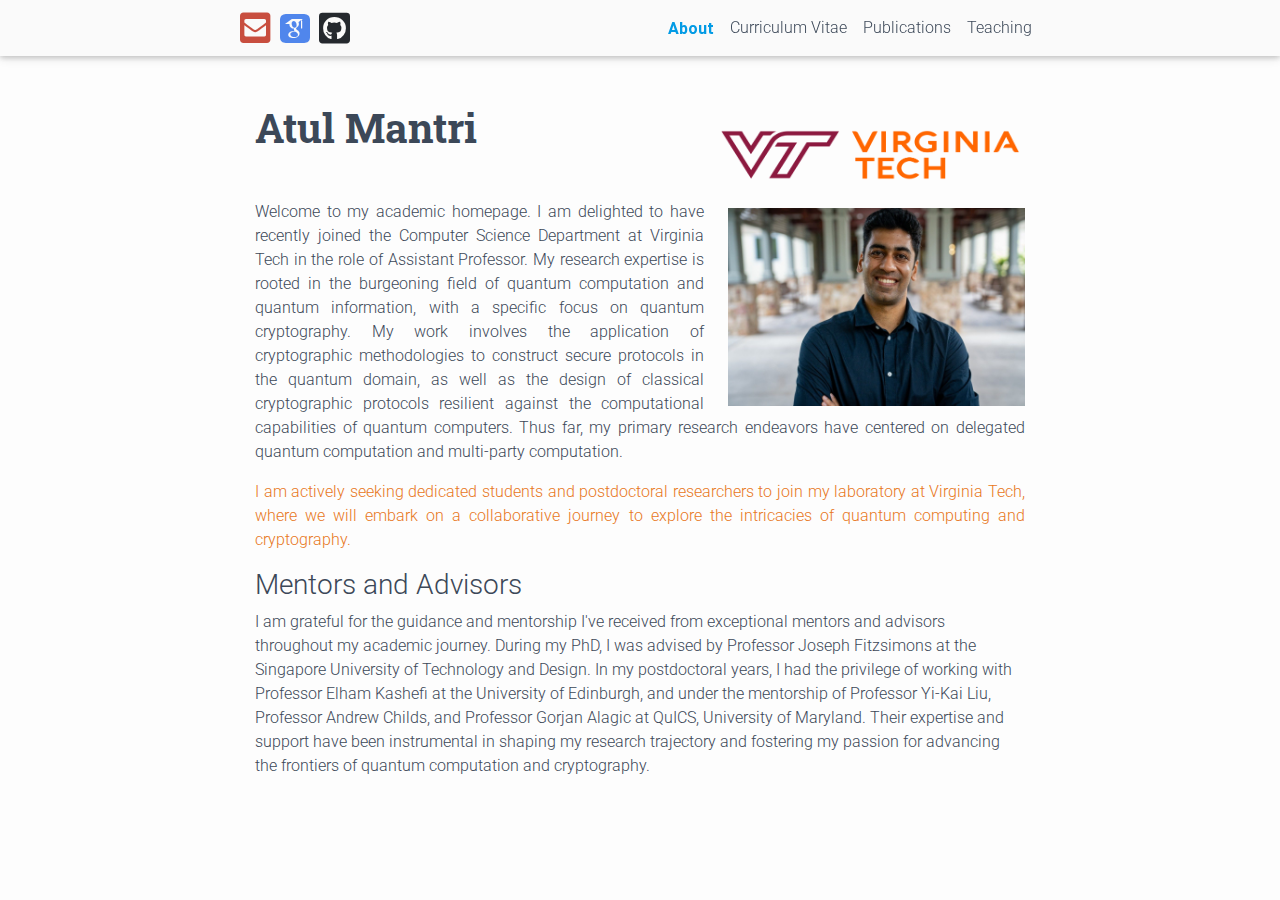
==== index.html @ 1d7722f6 "Update index.html" ====
<!DOCTYPE html>
<html>
<head>
  <meta charset="utf-8">
  <meta name="viewport" content="width=device-width, initial-scale=1, shrink-to-fit=no">

  <title>Atul Mantri</title>
  <meta name="description" content="A beautiful Jekyll theme for academics">

  <!-- Fonts and Icons -->
  <link rel="stylesheet" type="text/css" href="https://fonts.googleapis.com/css?family=Roboto:300,400,500,700|Roboto+Slab:100,300,400,500,700|Material+Icons" />

  <!-- CSS Files -->
  <link rel="stylesheet" href="/assets/css/all.min.css">
  <link rel="stylesheet" href="/assets/css/academicons.min.css">
  <link rel="stylesheet" href="/assets/css/main.css">
  <link rel="canonical" href="/">

	<SCRIPT LANGUAGE="JavaScript">

<!-- Begin
var theImages = new Array()
var theCredits = new Array()

theImages[0] = '/assets/img/amantri1.jpg'


// do not edit anything below this line

var j = 0
var p = theImages.length;
var preBuffer = new Array()
for (i = 0; i < p; i++){
   preBuffer[i] = new Image()
   preBuffer[i].src = theImages[i]
}
var whichImage = Math.floor(Math.random()*(p));
function showImage(){
document.write('<img class="profile-img img-responsive" src="'+theImages[whichImage]+'" align="middle" height="230">');
document.write('<p><font color="gray" size="1">Photo credit: '+theCredits[whichImage]+'</font></p>');
}

//  End -->
</script>

<!-- Google tag (gtag.js) -->
<script async src="https://www.googletagmanager.com/gtag/js?id=G-3VNK0HY97M"></script>
<script>
  window.dataLayer = window.dataLayer || [];
  function gtag(){dataLayer.push(arguments);}
  gtag('js', new Date());

  gtag('config', 'G-3VNK0HY97M');
</script>

</head>
<body>
  <!-- Header -->
  <nav id="navbar" class="navbar fixed-top navbar-expand-md grey lighten-5 z-depth-1 navbar-light">
    <div class="container-fluid p-0">
      
        <div class="row ml-1 ml-sm-0">
          <span class="contact-icon text-center" style="line-height: 1em;">
            <a href="mailto:atulmantri@vt.edu"><i class="fa fa-envelope-square gm-icon"></i></a>
            <a href="https://scholar.google.com/citations?hl=en&user=Xnm7lvQAAAAJ" target="_blank" title="Google Scholar"><i class="ai ai-google-scholar-square gs-icon"></i></a>
            <a href="https://github.com/atulmantri" target="_blank" title="GitHub"><i class="fab fa-github-square gh-icon"></i></a>
          </span>
        </div>
      
      <button class="navbar-toggler ml-auto" type="button" data-toggle="collapse" data-target="#navbarNav" aria-controls="navbarNav" aria-expanded="false" aria-label="Toggle navigation">
        <span class="navbar-toggler-icon"></span>
      </button>
      <div class="collapse navbar-collapse text-right" id="navbarNav">
        <ul class="navbar-nav ml-auto flex-nowrap">
          <li class="nav-item navbar-active font-weight-bold">
            <a class="nav-link" href="/">
              About
              
                <span class="sr-only">(current)</span>
              
            </a>
          </li>
          
              <li class="nav-item ">
                  <a class="nav-link" href="/assets/pdf/atulcv.pdf">
                    Curriculum Vitae
                    
                  </a>
              </li>
           
              
		<li class="nav-item ">
                  <a class="nav-link" href="/publications/">
                    Publications
                    
                  </a>
		</li>
     
    
              <li class="nav-item ">
                  <a class="nav-link" href="/teaching/">
                    Teaching
                    
                  </a>
              </li>
            
          
        </ul>
      </div>
    </div>
  </nav>

  <!-- Scrolling Progress Bar -->
  <progress id="progress" value="0">
    <div class="progress-container">
      <span class="progress-bar"></span>
    </div>
  </progress>

  <!-- Content -->
  <div class="content">
		<div class="col p-0 pt-4 pb-4">
			<h1 class="pb-3 title text-left font-weight-bold">Atul Mantri</h1>
  
		<div style="position: absolute; float: right; right:5px; top:50px">
         <img src="/assets/img/Virginia_Tech_logo.png" align="middle" width="300" height="50" />
		</div>


		</div>


    
<!-- Introduction -->

<div style="display: flex; flex-wrap: wrap;">
    <div class="text-justify p-0">
        <div class="col-xs-12 col-sm-5 p-0 pt-2 pb-sm-2 pb-4 pl-sm-4 text-center" style="float: right;">
            <img class="profile-img img-responsive" src="/assets/img/amantri1.jpg" align="middle" >
        </div>

        <p>
          Welcome to my academic homepage. 
          I am delighted to have recently joined the Computer Science Department at Virginia Tech in the role of Assistant Professor. 
          My research expertise is rooted in the burgeoning field of quantum computation and quantum information, with a specific focus on quantum cryptography. 
          My work involves the application of cryptographic methodologies to construct secure protocols in the quantum domain, as well as the design of classical cryptographic protocols resilient against the computational capabilities of quantum computers. 
          Thus far, my primary research endeavors have centered on delegated quantum computation and multi-party computation. 
        </p>

        <p style="color:rgb(232, 119, 34);">
        I am actively seeking dedicated students and postdoctoral researchers to join my laboratory at Virginia Tech, where we will embark on a collaborative journey to explore the intricacies of quantum computing and cryptography.
        </p>
        
    </div>
</div>


    <!-- Mentors and Advisors -->
<section class="mentors-and-advisors">
  <h3>Mentors and Advisors</h3>
  <p>
    I am grateful for the guidance and mentorship I've received from exceptional mentors and advisors throughout my academic journey. 
    During my PhD, I was advised by Professor Joseph Fitzsimons at the Singapore University of Technology and Design. In my postdoctoral years, I had the privilege of working with Professor Elham Kashefi at the University of Edinburgh, and under the mentorship of Professor Yi-Kai Liu, Professor Andrew Childs, and Professor Gorjan Alagic at QuICS, University of Maryland.
     Their expertise and support have been instrumental in shaping my research trajectory and  fostering my passion for advancing the frontiers of quantum computation and cryptography.
  </p>
</section>



</body>
</html>
---- assets/css/academicons.min.css ----
@font-face{font-family:'Academicons';src:url('../fonts/academicons.eot?v=1.7.0');src:url('../fonts/academicons.eot?v=1.7.0') format('embedded-opentype'), url('../fonts/academicons.ttf?v=1.7.0') format('truetype'), url('../fonts/academicons.woff?v=1.7.0') format('woff'), url('../fonts/academicons.svg?v=1.7.0#academicons') format('svg');font-weight:normal;font-style:normal}.ai{display:inline-block;font:normal normal normal 14px/1 Academicons;font-size:inherit;text-rendering:auto;-webkit-font-smoothing:antialiased;-moz-osx-font-smoothing:grayscale}.ai-google-scholar:before{content:"\e900"}.ai-google-scholar-square:before{content:"\e901"}.ai-researchgate:before{content:"\e902"}.ai-researchgate-square:before{content:"\e903"}.ai-mendeley:before{content:"\e904"}.ai-mendeley-square:before{content:"\e905"}.ai-orcid:before{content:"\e906"}.ai-orcid-square:before{content:"\e907"}.ai-impactstory:before{content:"\e908"}.ai-impactstory-square:before{content:"\e909"}.ai-academia:before{content:"\e910"}.ai-academia-square:before{content:"\e911"}.ai-zotero:before{content:"\e912"}.ai-zotero-square:before{content:"\e913"}.ai-figshare:before{content:"\e914"}.ai-figshare-square:before{content:"\e915"}.ai-dryad:before{content:"\e916"}.ai-dryad-square:before{content:"\e917"}.ai-arxiv:before{content:"\e918"}.ai-arxiv-square:before{content:"\e919"}.ai-scirate:before{content:"\e920"}.ai-scirate-square:before{content:"\e921"}.ai-open-access:before{content:"\e922"}.ai-open-access-square:before{content:"\e923"}.ai-courser:before{content:"\e924"}.ai-courser-square:before{content:"\e925"}.ai-osf:before{content:"\e926"}.ai-osf-square:before{content:"\e927"}.ai-doi:before{content:"\e928"}.ai-doi-square:before{content:"\e929"}.ai-inspire:before{content:"\e930"}.ai-inspire-square:before{content:"\e931"}.ai-pubmed:before{content:"\e932"}.ai-pubmed-square:before{content:"\e933"}.ai-acclaim:before{content:"\e934"}.ai-acclaim-square:before{content:"\e935"}.ai-lg{font-size:1.33333333em;line-height:0.75em;vertical-align:-15%}.ai-2x{font-size:2em}.ai-3x{font-size:3em}.ai-4x{font-size:4em}.ai-5x{font-size:5em}.ai-fw{width:1.28571429em;text-align:center}.ai-ul{padding-left:0;margin-left:2.14285714em;list-style-type:none}.ai-ul > li{position:relative}.ai-li{position:absolute;left:-2.14285714em;width:2.14285714em;top:0.14285714em;text-align:center}.ai-li.fa-lg{left:-1.85714286em}.ai-border{padding:.2em .25em .15em;border:solid 0.08em #eeeeee;border-radius:.1em}.ai-pull-left{float:left}.ai-pull-right{float:right}.ai.fa-pull-left{margin-right:.3em}.ai.fa-pull-right{margin-left:.3em}.fa-lg{font-size:1.33333333em;line-height:0.75em;vertical-align:-15%}.fa-2x{font-size:2em}.fa-3x{font-size:3em}.fa-4x{font-size:4em}.fa-5x{font-size:5em}.fa-fw{width:1.28571429em;text-align:center}.fa-ul{padding-left:0;margin-left:2.14285714em;list-style-type:none}.fa-ul > li{position:relative}.fa-li{position:absolute;left:-2.14285714em;width:2.14285714em;top:0.14285714em;text-align:center}.fa-li.fa-lg{left:-1.85714286em}.fa-border{padding:.2em .25em .15em;border:solid 0.08em #eeeeee;border-radius:.1em}.fa-pull-left{float:left}.fa-pull-right{float:right}.fa.fa-pull-left{margin-right:.3em}.fa.fa-pull-right{margin-left:.3em}
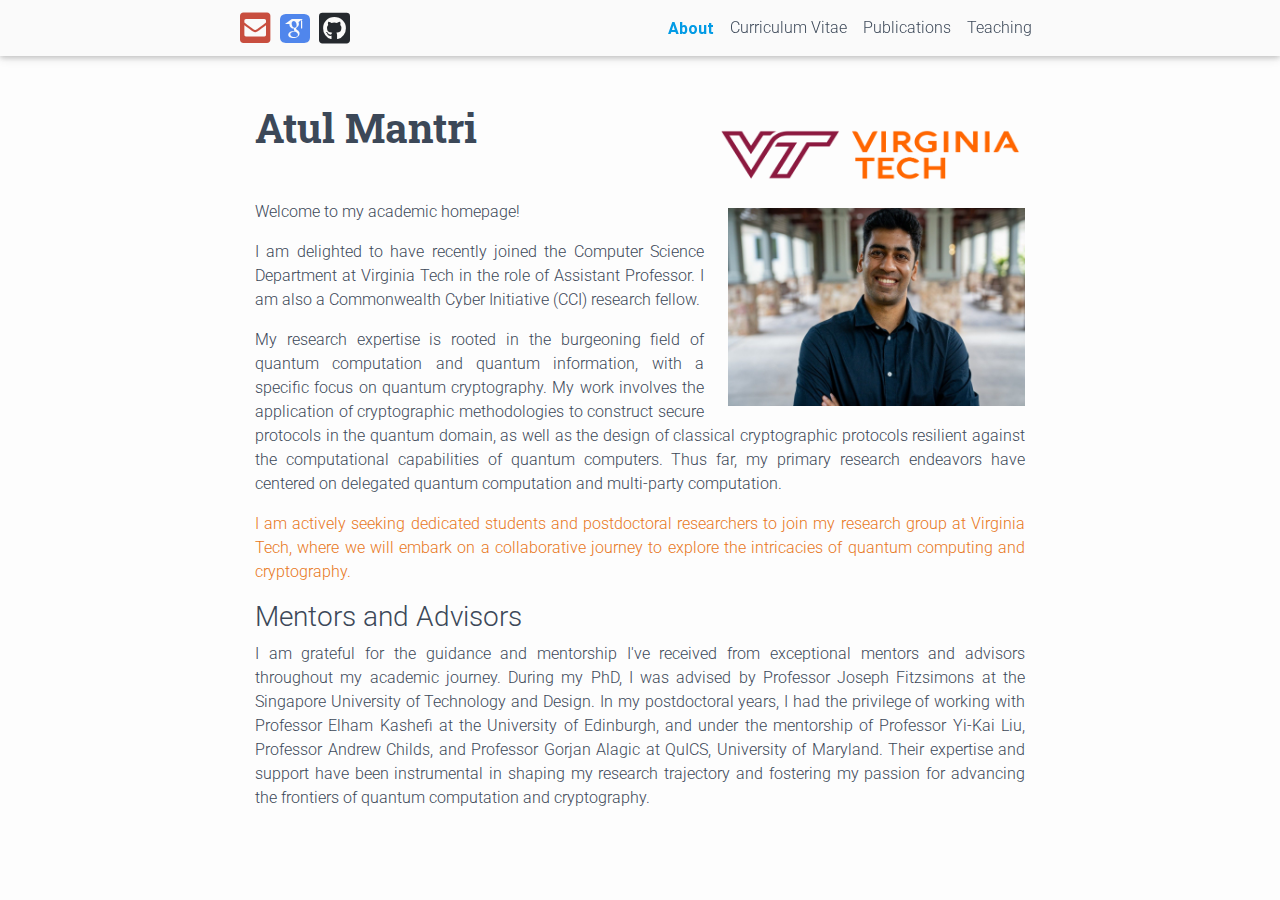
==== commit 5535f9b1: "Update index.html" ====
--- a/index.html
+++ b/index.html
@@ -5,7 +5,7 @@
   <meta name="viewport" content="width=device-width, initial-scale=1, shrink-to-fit=no">
 
   <title>Atul Mantri</title>
-  <meta name="description" content="A beautiful Jekyll theme for academics">
+  <meta name="description" content="Quantum Computing & Cryptography Researcher">
 
   <!-- Fonts and Icons -->
   <link rel="stylesheet" type="text/css" href="https://fonts.googleapis.com/css?family=Roboto:300,400,500,700|Roboto+Slab:100,300,400,500,700|Material+Icons" />
@@ -140,15 +140,19 @@
         </div>
 
         <p>
-          Welcome to my academic homepage. 
-          I am delighted to have recently joined the Computer Science Department at Virginia Tech in the role of Assistant Professor. 
+          Welcome to my academic homepage! 
+          </p>
+          <p>
+          I am delighted to have recently joined the Computer Science Department at Virginia Tech in the role of Assistant Professor. I am also a Commonwealth Cyber Initiative (CCI) research fellow.  
+        </p>
+          <p>
           My research expertise is rooted in the burgeoning field of quantum computation and quantum information, with a specific focus on quantum cryptography. 
           My work involves the application of cryptographic methodologies to construct secure protocols in the quantum domain, as well as the design of classical cryptographic protocols resilient against the computational capabilities of quantum computers. 
           Thus far, my primary research endeavors have centered on delegated quantum computation and multi-party computation. 
         </p>
 
         <p style="color:rgb(232, 119, 34);">
-        I am actively seeking dedicated students and postdoctoral researchers to join my laboratory at Virginia Tech, where we will embark on a collaborative journey to explore the intricacies of quantum computing and cryptography.
+        I am actively seeking dedicated students and postdoctoral researchers to join my research group at Virginia Tech, where we will embark on a collaborative journey to explore the intricacies of quantum computing and cryptography.
         </p>
         
     </div>
@@ -156,6 +160,7 @@
 
 
     <!-- Mentors and Advisors -->
+    <div class="text-justify p-0">
 <section class="mentors-and-advisors">
   <h3>Mentors and Advisors</h3>
   <p>
@@ -164,6 +169,7 @@
      Their expertise and support have been instrumental in shaping my research trajectory and  fostering my passion for advancing the frontiers of quantum computation and cryptography.
   </p>
 </section>
+</div>
 
 
 
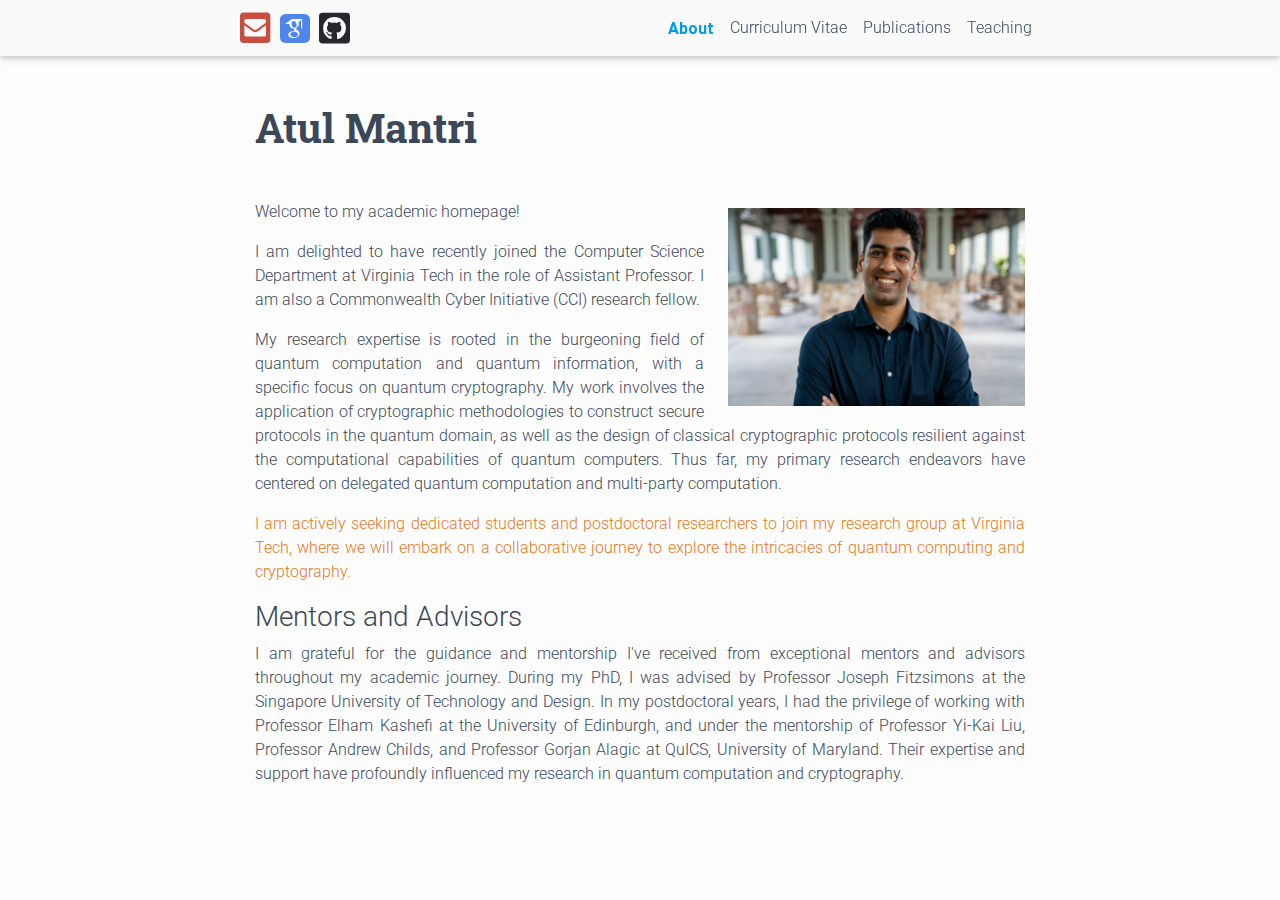
==== commit 44cdf054: "Update index.html" ====
--- a/index.html
+++ b/index.html
@@ -122,9 +122,9 @@
 		<div class="col p-0 pt-4 pb-4">
 			<h1 class="pb-3 title text-left font-weight-bold">Atul Mantri</h1>
   
-		<div style="position: absolute; float: right; right:5px; top:50px">
+		<!-- <div style="position: absolute; float: right; right:5px; top:50px">
          <img src="/assets/img/Virginia_Tech_logo.png" align="middle" width="300" height="50" />
-		</div>
+		</div> -->
 
 
 		</div>
@@ -166,11 +166,17 @@
   <p>
     I am grateful for the guidance and mentorship I've received from exceptional mentors and advisors throughout my academic journey. 
     During my PhD, I was advised by Professor Joseph Fitzsimons at the Singapore University of Technology and Design. In my postdoctoral years, I had the privilege of working with Professor Elham Kashefi at the University of Edinburgh, and under the mentorship of Professor Yi-Kai Liu, Professor Andrew Childs, and Professor Gorjan Alagic at QuICS, University of Maryland.
-     Their expertise and support have been instrumental in shaping my research trajectory and  fostering my passion for advancing the frontiers of quantum computation and cryptography.
+     Their expertise and support have profoundly influenced my research in quantum computation and cryptography.
   </p>
 </section>
 </div>
 
+<!-- jQuery -->
+<script src="https://code.jquery.com/jquery-3.6.0.min.js"></script>
+
+<!-- Bootstrap JS (Popper.js is also required) -->
+<script src="https://cdn.jsdelivr.net/npm/bootstrap@4.5.2/dist/js/bootstrap.min.js"></script>
+<script src="https://cdnjs.cloudflare.com/ajax/libs/popper.js/1.16.0/umd/popper.min.js"></script>
 
 
 </body>
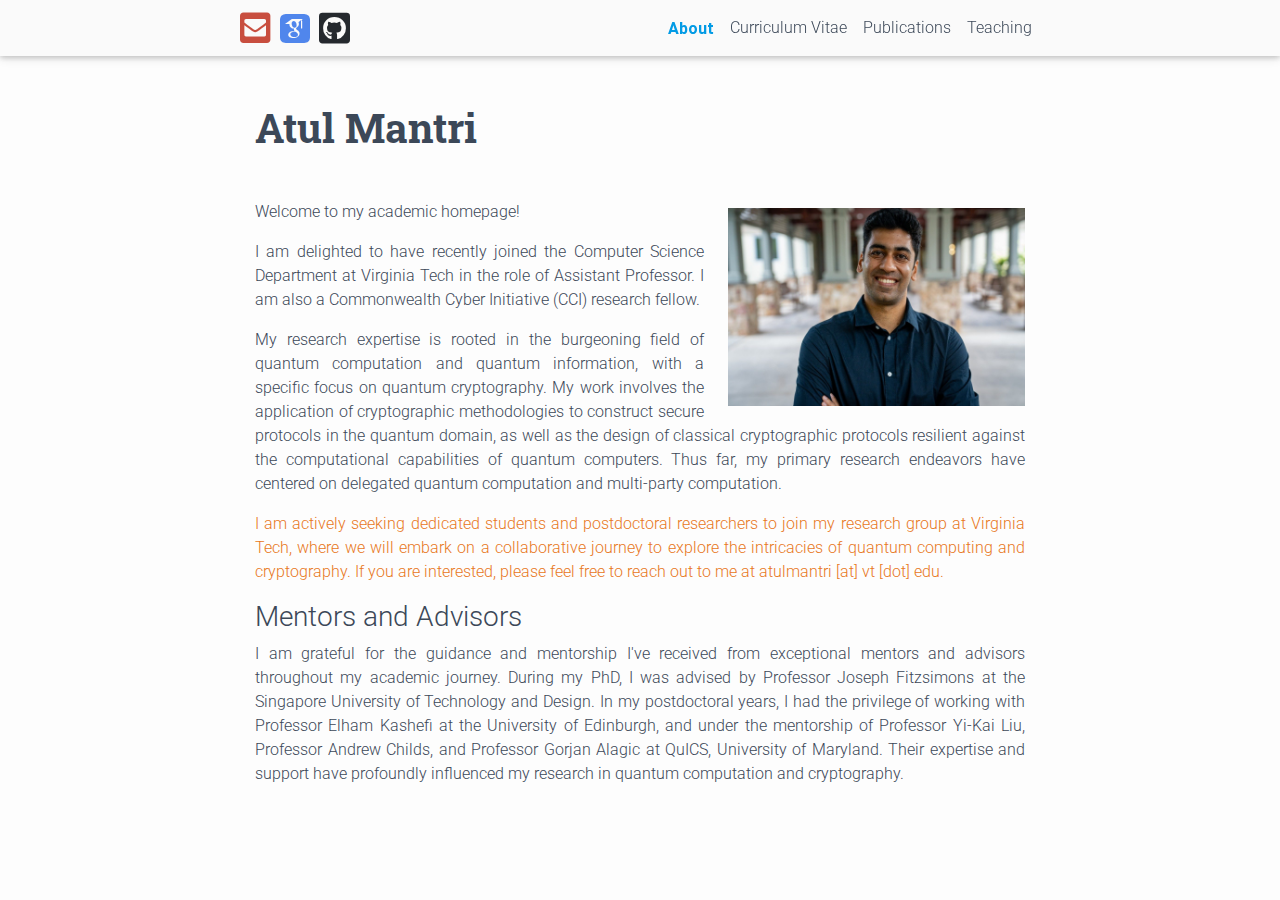
==== commit faad2c94: "added SEO" ====
--- a/index.html
+++ b/index.html
@@ -1,183 +1,117 @@
 <!DOCTYPE html>
-<html>
+<html lang="en">
 <head>
-  <meta charset="utf-8">
-  <meta name="viewport" content="width=device-width, initial-scale=1, shrink-to-fit=no">
+    <meta charset="utf-8">
+    <meta name="viewport" content="width=device-width, initial-scale=1, shrink-to-fit=no">
+    
+    <title>Atul Mantri - Quantum Computing & Cryptography Researcher</title>
+    <meta name="description" content="Atul Mantri's academic homepage focusing on Quantum Computing and Cryptography research. Join our research group at Virginia Tech. Contact: atulmantri[at]vt[dot]edu">
 
-  <title>Atul Mantri</title>
-  <meta name="description" content="Quantum Computing & Cryptography Researcher">
+    <!-- Fonts and Icons -->
+    <link rel="stylesheet" type="text/css" href="https://fonts.googleapis.com/css?family=Roboto:300,400,500,700|Roboto+Slab:100,300,400,500,700|Material+Icons" />
 
-  <!-- Fonts and Icons -->
-  <link rel="stylesheet" type="text/css" href="https://fonts.googleapis.com/css?family=Roboto:300,400,500,700|Roboto+Slab:100,300,400,500,700|Material+Icons" />
+    <!-- CSS Files -->
+    <link rel="stylesheet" href="/assets/css/all.min.css">
+    <link rel="stylesheet" href="/assets/css/academicons.min.css">
+    <link rel="stylesheet" href="/assets/css/main.css">
 
-  <!-- CSS Files -->
-  <link rel="stylesheet" href="/assets/css/all.min.css">
-  <link rel="stylesheet" href="/assets/css/academicons.min.css">
-  <link rel="stylesheet" href="/assets/css/main.css">
-  <link rel="canonical" href="/">
+    <!-- Canonical Link -->
+    <link rel="canonical" href="https://www.yourwebsite.com/">
 
-	<SCRIPT LANGUAGE="JavaScript">
+    <!-- Google Analytics -->
+    <script async src="https://www.googletagmanager.com/gtag/js?id=G-3VNK0HY97M"></script>
+    <script>
+        window.dataLayer = window.dataLayer || [];
+        function gtag(){dataLayer.push(arguments);}
+        gtag('js', new Date());
+        gtag('config', 'G-3VNK0HY97M');
+    </script>
 
-<!-- Begin
-var theImages = new Array()
-var theCredits = new Array()
-
-theImages[0] = '/assets/img/amantri1.jpg'
-
-
-// do not edit anything below this line
-
-var j = 0
-var p = theImages.length;
-var preBuffer = new Array()
-for (i = 0; i < p; i++){
-   preBuffer[i] = new Image()
-   preBuffer[i].src = theImages[i]
-}
-var whichImage = Math.floor(Math.random()*(p));
-function showImage(){
-document.write('<img class="profile-img img-responsive" src="'+theImages[whichImage]+'" align="middle" height="230">');
-document.write('<p><font color="gray" size="1">Photo credit: '+theCredits[whichImage]+'</font></p>');
-}
-
-//  End -->
-</script>
-
-<!-- Google tag (gtag.js) -->
-<script async src="https://www.googletagmanager.com/gtag/js?id=G-3VNK0HY97M"></script>
-<script>
-  window.dataLayer = window.dataLayer || [];
-  function gtag(){dataLayer.push(arguments);}
-  gtag('js', new Date());
-
-  gtag('config', 'G-3VNK0HY97M');
-</script>
+    <!-- SEO Metadata -->
+    <meta name="robots" content="index, follow"> <!-- Allow indexing -->
 
 </head>
 <body>
-  <!-- Header -->
-  <nav id="navbar" class="navbar fixed-top navbar-expand-md grey lighten-5 z-depth-1 navbar-light">
-    <div class="container-fluid p-0">
-      
-        <div class="row ml-1 ml-sm-0">
-          <span class="contact-icon text-center" style="line-height: 1em;">
-            <a href="mailto:atulmantri@vt.edu"><i class="fa fa-envelope-square gm-icon"></i></a>
-            <a href="https://scholar.google.com/citations?hl=en&user=Xnm7lvQAAAAJ" target="_blank" title="Google Scholar"><i class="ai ai-google-scholar-square gs-icon"></i></a>
-            <a href="https://github.com/atulmantri" target="_blank" title="GitHub"><i class="fab fa-github-square gh-icon"></i></a>
-          </span>
+    <!-- Header -->
+    <nav id="navbar" class="navbar fixed-top navbar-expand-md grey lighten-5 z-depth-1 navbar-light">
+        <div class="container-fluid p-0">
+            <div class="row ml-1 ml-sm-0">
+                <span class="contact-icon text-center" style="line-height: 1em;">
+                    <a href="mailto:atulmantri@vt.edu"><i class="fa fa-envelope-square gm-icon"></i></a>
+                    <a href="https://scholar.google.com/citations?hl=en&user=Xnm7lvQAAAAJ" target="_blank" title="Google Scholar"><i class="ai ai-google-scholar-square gs-icon"></i></a>
+                    <a href="https://github.com/atulmantri" target="_blank" title="GitHub"><i class="fab fa-github-square gh-icon"></i></a>
+                </span>
+            </div>
+            <button class="navbar-toggler ml-auto" type="button" data-toggle="collapse" data-target="#navbarNav" aria-controls="navbarNav" aria-expanded="false" aria-label="Toggle navigation">
+                <span class="navbar-toggler-icon"></span>
+            </button>
+            <div class="collapse navbar-collapse text-right" id="navbarNav">
+                <ul class="navbar-nav ml-auto flex-nowrap">
+                    <li class="nav-item navbar-active font-weight-bold">
+                        <a class="nav-link" href="/">About<span class="sr-only">(current)</span></a>
+                    </li>
+                    <li class="nav-item">
+                        <a class="nav-link" href="/assets/pdf/atulcv.pdf">Curriculum Vitae</a>
+                    </li>
+                    <li class="nav-item">
+                        <a class="nav-link" href="/publications/">Publications</a>
+                    </li>
+                    <li class="nav-item">
+                        <a class="nav-link" href="/teaching/">Teaching</a>
+                    </li>
+                </ul>
+            </div>
         </div>
-      
-      <button class="navbar-toggler ml-auto" type="button" data-toggle="collapse" data-target="#navbarNav" aria-controls="navbarNav" aria-expanded="false" aria-label="Toggle navigation">
-        <span class="navbar-toggler-icon"></span>
-      </button>
-      <div class="collapse navbar-collapse text-right" id="navbarNav">
-        <ul class="navbar-nav ml-auto flex-nowrap">
-          <li class="nav-item navbar-active font-weight-bold">
-            <a class="nav-link" href="/">
-              About
-              
-                <span class="sr-only">(current)</span>
-              
-            </a>
-          </li>
-          
-              <li class="nav-item ">
-                  <a class="nav-link" href="/assets/pdf/atulcv.pdf">
-                    Curriculum Vitae
-                    
-                  </a>
-              </li>
-           
-              
-		<li class="nav-item ">
-                  <a class="nav-link" href="/publications/">
-                    Publications
-                    
-                  </a>
-		</li>
-     
-    
-              <li class="nav-item ">
-                  <a class="nav-link" href="/teaching/">
-                    Teaching
-                    
-                  </a>
-              </li>
-            
-          
-        </ul>
-      </div>
-    </div>
-  </nav>
+    </nav>
 
-  <!-- Scrolling Progress Bar -->
-  <progress id="progress" value="0">
-    <div class="progress-container">
-      <span class="progress-bar"></span>
-    </div>
-  </progress>
+    <!-- Scrolling Progress Bar -->
+    <progress id="progress" value="0">
+        <div class="progress-container">
+            <span class="progress-bar"></span>
+        </div>
+    </progress>
 
-  <!-- Content -->
-  <div class="content">
-		<div class="col p-0 pt-4 pb-4">
-			<h1 class="pb-3 title text-left font-weight-bold">Atul Mantri</h1>
-  
-		<!-- <div style="position: absolute; float: right; right:5px; top:50px">
-         <img src="/assets/img/Virginia_Tech_logo.png" align="middle" width="300" height="50" />
-		</div> -->
-
-
-		</div>
-
-
-    
-<!-- Introduction -->
-
-<div style="display: flex; flex-wrap: wrap;">
-    <div class="text-justify p-0">
-        <div class="col-xs-12 col-sm-5 p-0 pt-2 pb-sm-2 pb-4 pl-sm-4 text-center" style="float: right;">
-            <img class="profile-img img-responsive" src="/assets/img/amantri1.jpg" align="middle" >
+    <!-- Content -->
+    <div class="content">
+        <div class="col p-0 pt-4 pb-4">
+            <h1 class="pb-3 title text-left font-weight-bold">Atul Mantri</h1>
         </div>
 
-        <p>
-          Welcome to my academic homepage! 
-          </p>
-          <p>
-          I am delighted to have recently joined the Computer Science Department at Virginia Tech in the role of Assistant Professor. I am also a Commonwealth Cyber Initiative (CCI) research fellow.  
-        </p>
-          <p>
-          My research expertise is rooted in the burgeoning field of quantum computation and quantum information, with a specific focus on quantum cryptography. 
-          My work involves the application of cryptographic methodologies to construct secure protocols in the quantum domain, as well as the design of classical cryptographic protocols resilient against the computational capabilities of quantum computers. 
-          Thus far, my primary research endeavors have centered on delegated quantum computation and multi-party computation. 
-        </p>
+        <!-- Introduction -->
+        <div style="display: flex; flex-wrap: wrap;">
+            <div class="text-justify p-0">
+                <div class="col-xs-12 col-sm-5 p-0 pt-2 pb-sm-2 pb-4 pl-sm-4 text-center" style="float: right;">
+                    <img class="profile-img img-responsive" src="/assets/img/amantri1.jpg" align="middle">
+                </div>
+                <p>
+                    Welcome to my academic homepage!
+                </p>
+                <p>
+                    I am delighted to have recently joined the Computer Science Department at Virginia Tech in the role of Assistant Professor. I am also a Commonwealth Cyber Initiative (CCI) research fellow.
+                </p>
+                <p>
+                    My research expertise is rooted in the burgeoning field of quantum computation and quantum information, with a specific focus on quantum cryptography. My work involves the application of cryptographic methodologies to construct secure protocols in the quantum domain, as well as the design of classical cryptographic protocols resilient against the computational capabilities of quantum computers. Thus far, my primary research endeavors have centered on delegated quantum computation and multi-party computation.
+                </p>
+                <p style="color:rgb(232, 119, 34);">
+                    I am actively seeking dedicated students and postdoctoral researchers to join my research group at Virginia Tech, where we will embark on a collaborative journey to explore the intricacies of quantum computing and cryptography. If you are interested, please feel free to reach out to me at atulmantri [at] vt [dot] edu.
+                </p>
+            </div>
+        </div>
 
-        <p style="color:rgb(232, 119, 34);">
-        I am actively seeking dedicated students and postdoctoral researchers to join my research group at Virginia Tech, where we will embark on a collaborative journey to explore the intricacies of quantum computing and cryptography.
-        </p>
-        
+        <!-- Mentors and Advisors -->
+        <div class="text-justify p-0">
+            <section class="mentors-and-advisors">
+                <h3>Mentors and Advisors</h3>
+                <p>
+                    I am grateful for the guidance and mentorship I've received from exceptional mentors and advisors throughout my academic journey. During my PhD, I was advised by Professor Joseph Fitzsimons at the Singapore University of Technology and Design. In my postdoctoral years, I had the privilege of working with Professor Elham Kashefi at the University of Edinburgh, and under the mentorship of Professor Yi-Kai Liu, Professor Andrew Childs, and Professor Gorjan Alagic at QuICS, University of Maryland. Their expertise and support have profoundly influenced my research in quantum computation and cryptography.
+                </p>
+            </section>
+        </div>
     </div>
-</div>
 
+    <!-- jQuery -->
+    <script src="https://code.jquery.com/jquery-3.6.0.min.js"></script>
 
-    <!-- Mentors and Advisors -->
-    <div class="text-justify p-0">
-<section class="mentors-and-advisors">
-  <h3>Mentors and Advisors</h3>
-  <p>
-    I am grateful for the guidance and mentorship I've received from exceptional mentors and advisors throughout my academic journey. 
-    During my PhD, I was advised by Professor Joseph Fitzsimons at the Singapore University of Technology and Design. In my postdoctoral years, I had the privilege of working with Professor Elham Kashefi at the University of Edinburgh, and under the mentorship of Professor Yi-Kai Liu, Professor Andrew Childs, and Professor Gorjan Alagic at QuICS, University of Maryland.
-     Their expertise and support have profoundly influenced my research in quantum computation and cryptography.
-  </p>
-</section>
-</div>
-
-<!-- jQuery -->
-<script src="https://code.jquery.com/jquery-3.6.0.min.js"></script>
-
-<!-- Bootstrap JS (Popper.js is also required) -->
-<script src="https://cdn.jsdelivr.net/npm/bootstrap@4.5.2/dist/js/bootstrap.min.js"></script>
-<script src="https://cdnjs.cloudflare.com/ajax/libs/popper.js/1.16.0/umd/popper.min.js"></script>
-
-
-</body>
-</html>
+    <!-- Bootstrap JS (Popper.js is also required) -->
+    <script src="https://cdn.jsdelivr.net/npm/bootstrap@4.5.2/dist/js/bootstrap.min.js"></script>
+    <script src="https://cdnjs.cloudflare.com/ajax/libs/popper.js/1.16.0/umd/popper.min.js"></
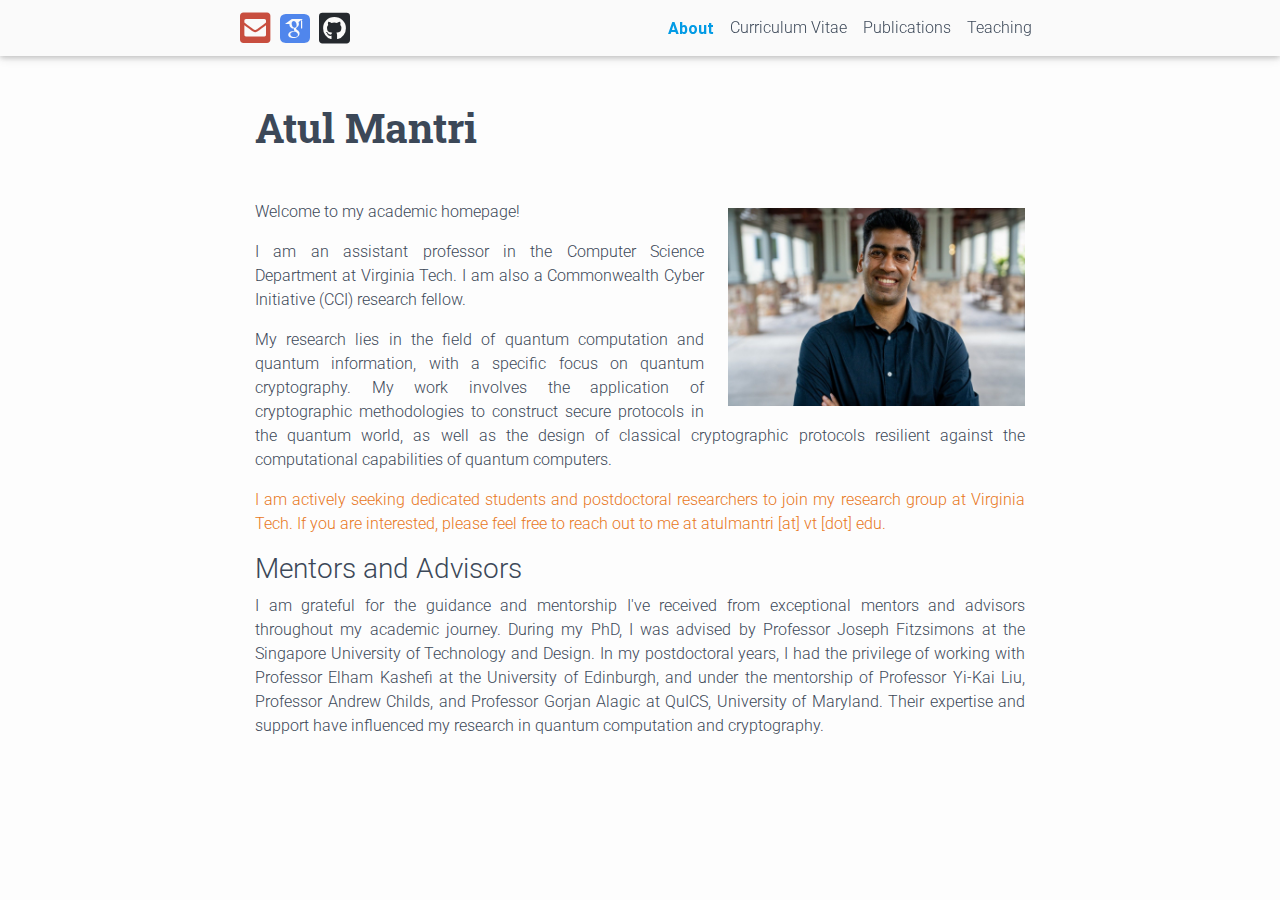
==== commit 6a5a40cb: "Update index.html" ====
--- a/index.html
+++ b/index.html
@@ -16,7 +16,7 @@
     <link rel="stylesheet" href="/assets/css/main.css">
 
     <!-- Canonical Link -->
-    <link rel="canonical" href="https://www.yourwebsite.com/">
+    <link rel="canonical" href="https://www.atulmantri.com/">
 
     <!-- Google Analytics -->
     <script async src="https://www.googletagmanager.com/gtag/js?id=G-3VNK0HY97M"></script>
@@ -29,6 +29,8 @@
 
     <!-- SEO Metadata -->
     <meta name="robots" content="index, follow"> <!-- Allow indexing -->
+    
+
 
 </head>
 <body>
@@ -87,13 +89,13 @@
                     Welcome to my academic homepage!
                 </p>
                 <p>
-                    I am delighted to have recently joined the Computer Science Department at Virginia Tech in the role of Assistant Professor. I am also a Commonwealth Cyber Initiative (CCI) research fellow.
+                    I am an assistant professor in the Computer Science Department at Virginia Tech. I am also a Commonwealth Cyber Initiative (CCI) research fellow.
                 </p>
                 <p>
-                    My research expertise is rooted in the burgeoning field of quantum computation and quantum information, with a specific focus on quantum cryptography. My work involves the application of cryptographic methodologies to construct secure protocols in the quantum domain, as well as the design of classical cryptographic protocols resilient against the computational capabilities of quantum computers. Thus far, my primary research endeavors have centered on delegated quantum computation and multi-party computation.
+                    My research lies in the field of quantum computation and quantum information, with a specific focus on quantum cryptography. My work involves the application of cryptographic methodologies to construct secure protocols in the quantum world, as well as the design of classical cryptographic protocols resilient against the computational capabilities of quantum computers. 
                 </p>
                 <p style="color:rgb(232, 119, 34);">
-                    I am actively seeking dedicated students and postdoctoral researchers to join my research group at Virginia Tech, where we will embark on a collaborative journey to explore the intricacies of quantum computing and cryptography. If you are interested, please feel free to reach out to me at atulmantri [at] vt [dot] edu.
+                    I am actively seeking dedicated students and postdoctoral researchers to join my research group at Virginia Tech. If you are interested, please feel free to reach out to me at atulmantri [at] vt [dot] edu.
                 </p>
             </div>
         </div>
@@ -103,7 +105,7 @@
             <section class="mentors-and-advisors">
                 <h3>Mentors and Advisors</h3>
                 <p>
-                    I am grateful for the guidance and mentorship I've received from exceptional mentors and advisors throughout my academic journey. During my PhD, I was advised by Professor Joseph Fitzsimons at the Singapore University of Technology and Design. In my postdoctoral years, I had the privilege of working with Professor Elham Kashefi at the University of Edinburgh, and under the mentorship of Professor Yi-Kai Liu, Professor Andrew Childs, and Professor Gorjan Alagic at QuICS, University of Maryland. Their expertise and support have profoundly influenced my research in quantum computation and cryptography.
+                    I am grateful for the guidance and mentorship I've received from exceptional mentors and advisors throughout my academic journey. During my PhD, I was advised by Professor Joseph Fitzsimons at the Singapore University of Technology and Design. In my postdoctoral years, I had the privilege of working with Professor Elham Kashefi at the University of Edinburgh, and under the mentorship of Professor Yi-Kai Liu, Professor Andrew Childs, and Professor Gorjan Alagic at QuICS, University of Maryland. Their expertise and support have influenced my research in quantum computation and cryptography.
                 </p>
             </section>
         </div>
@@ -114,4 +116,6 @@
 
     <!-- Bootstrap JS (Popper.js is also required) -->
     <script src="https://cdn.jsdelivr.net/npm/bootstrap@4.5.2/dist/js/bootstrap.min.js"></script>
-    <script src="https://cdnjs.cloudflare.com/ajax/libs/popper.js/1.16.0/umd/popper.min.js"></
+    <script src="https://cdnjs.cloudflare.com/ajax/libs/popper.js/1.16.0/umd/popper.min.js"></script>
+</body>
+</html>
